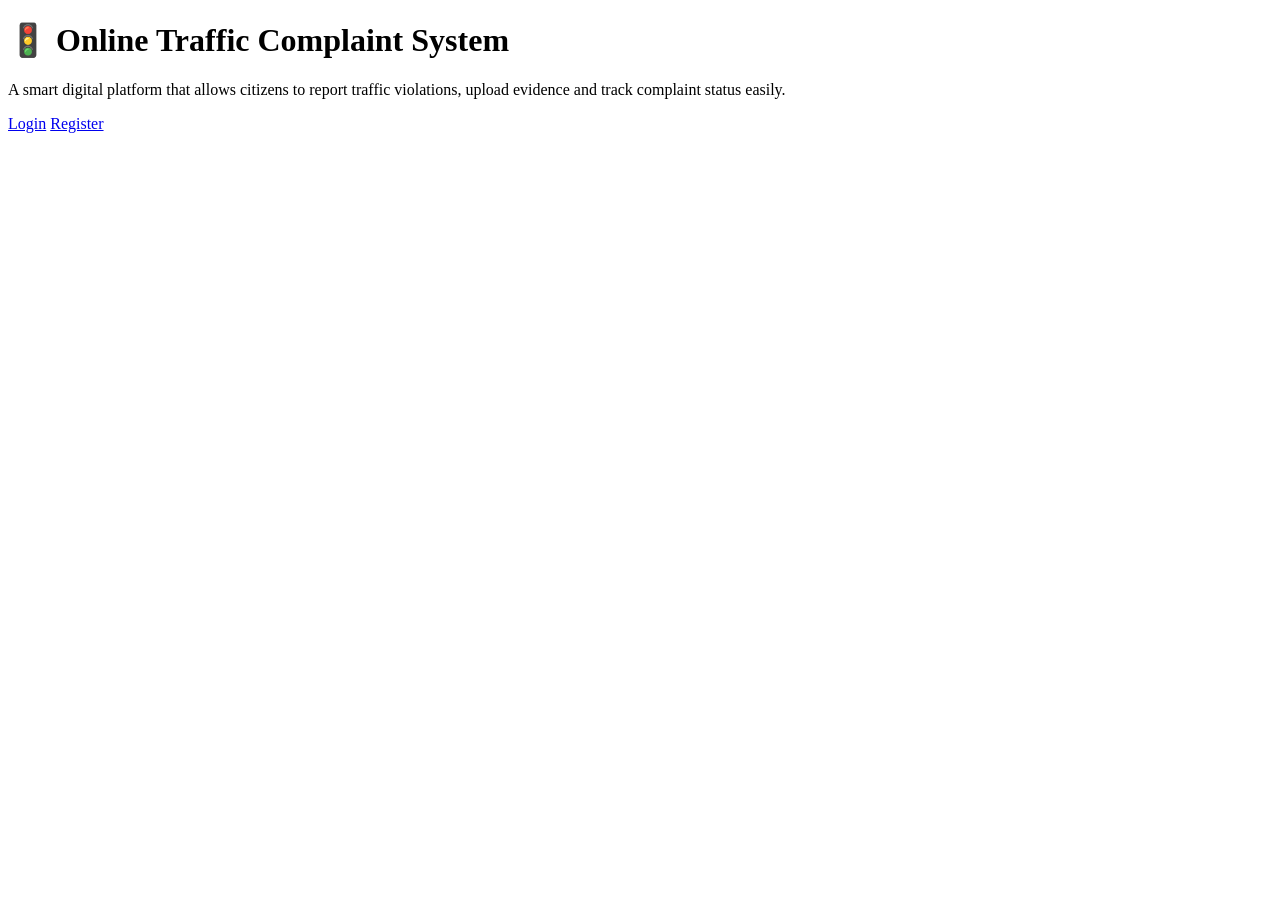
==== index.html @ 7e9ce253 "Add files via upload" ====
<!DOCTYPE html>
<html>
<head>
    <title>Online Traffic Complaint System</title>
    <link rel="stylesheet" href="C:\Users\gshiv\OneDrive\Desktop\Trafficcomplaintsystem\static\style.css
</head>
<body>

<div class="home-wrapper">
    <div class="home-card">
        <h1>🚦 Online Traffic Complaint System</h1>

        <p>
            A smart digital platform that allows citizens to report traffic violations,
            upload evidence and track complaint status easily.
        </p>

        <div class="btn-group">
            <a href="/login" class="btn">Login</a>
            <a href="/register" class="btn-outline">Register</a>
        </div>
    </div>
</div>

</body>
</html>
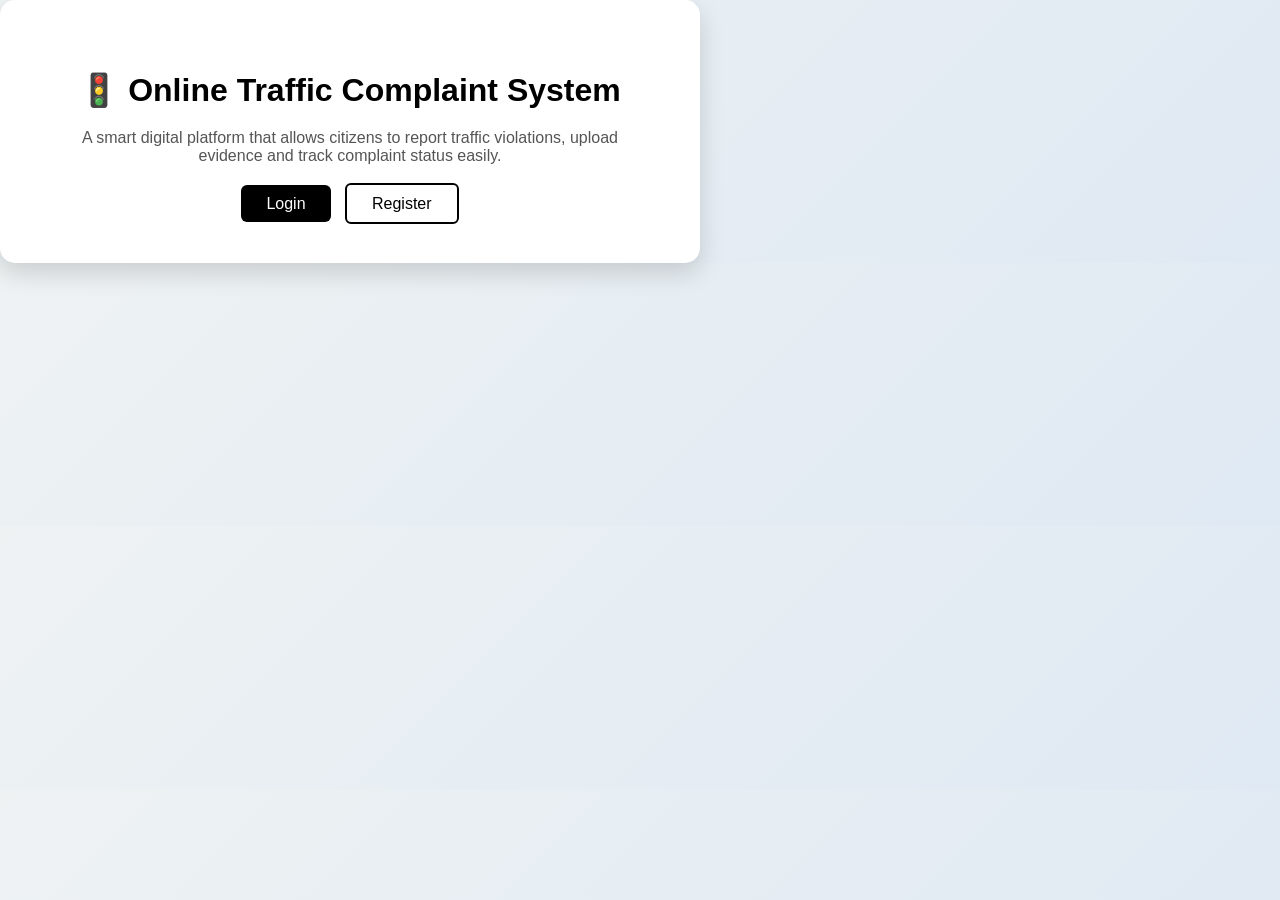
==== commit ad931e34: "Update index.html with meta charset and stylesheet Added meta charset and corrected stylesheet link." ====
--- a/index.html
+++ b/index.html
@@ -16,11 +16,18 @@
         </p>
 
         <div class="btn-group">
-            <a href="/login" class="btn">Login</a>
-            <a href="/register" class="btn-outline">Register</a>
+            <a href="login.html" class="btn">Login</a>
+<a href="register.html" class="btn-outline">Register</a>
         </div>
     </div>
 </div>
 
 </body>
-</html>+
+</html>
+<head>
+    <meta charset="UTF-8">
+    <title>Online Traffic Complaint System</title>
+    <link rel="stylesheet" href="style.css">
+</head>
+
--- a/style.css
+++ b/style.css
@@ -0,0 +1,61 @@
+body {
+    margin: 0;
+    font-family: Arial, sans-serif;
+    background: linear-gradient(135deg, #eef2f3, #dfe9f3);
+}
+
+.home-wrapper {
+    display: flex;
+    justify-content: center;
+    align-items: center;
+    height: 100vh;
+}
+
+.home-card {
+    background: white;
+    padding: 50px;
+    width: 600px;
+    border-radius: 15px;
+    box-shadow: 0 10px 25px rgba(0,0,0,0.15);
+    text-align: center;
+}
+
+.home-card h1 {
+    margin-bottom: 20px;
+}
+
+.home-card p {
+    color: #555;
+    margin-bottom: 30px;
+}
+
+.btn-group {
+    margin-top: 20px;
+}
+
+.btn {
+    padding: 10px 25px;
+    background: black;
+    color: white;
+    text-decoration: none;
+    border-radius: 6px;
+    margin: 5px;
+}
+
+.btn:hover {
+    background: #333;
+}
+
+.btn-outline {
+    padding: 10px 25px;
+    border: 2px solid black;
+    color: black;
+    text-decoration: none;
+    border-radius: 6px;
+    margin: 5px;
+}
+
+.btn-outline:hover {
+    background: black;
+    color: white;
+}
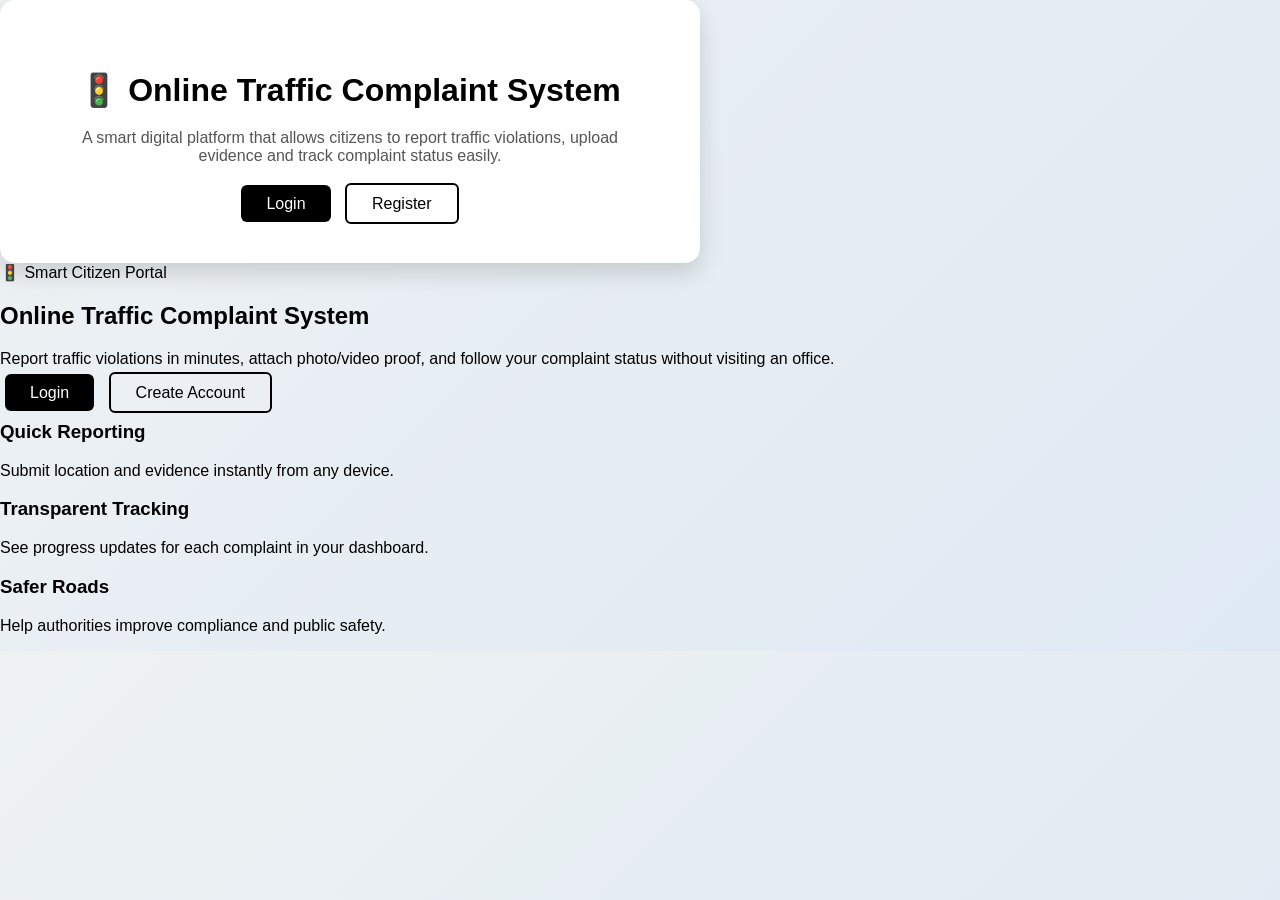
==== commit 1ebf71a7: "Update index.html" ====
--- a/index.html
+++ b/index.html
@@ -31,3 +31,44 @@
     <link rel="stylesheet" href="style.css">
 </head>
 
+<!DOCTYPE html>
+<html lang="en">
+<head>
+    <meta charset="UTF-8">
+    <meta name="viewport" content="width=device-width, initial-scale=1.0">
+    <title>Online Traffic Complaint System</title>
+    <link rel="stylesheet" href="{{ url_for('static', filename='style.css') }}">
+</head>
+<body>
+<div class="container-centered">
+    <section class="hero-card">
+        <span class="badge">🚦 Smart Citizen Portal</span>
+        <h1>Online Traffic Complaint System</h1>
+        <p>
+            Report traffic violations in minutes, attach photo/video proof,
+            and follow your complaint status without visiting an office.
+        </p>
+
+        <div class="actions">
+            <a href="/login" class="btn">Login</a>
+            <a href="/register" class="btn-outline">Create Account</a>
+        </div>
+
+        <div class="info-grid">
+            <article class="info-item">
+                <h3>Quick Reporting</h3>
+                <p>Submit location and evidence instantly from any device.</p>
+            </article>
+            <article class="info-item">
+                <h3>Transparent Tracking</h3>
+                <p>See progress updates for each complaint in your dashboard.</p>
+            </article>
+            <article class="info-item">
+                <h3>Safer Roads</h3>
+                <p>Help authorities improve compliance and public safety.</p>
+            </article>
+        </div>
+    </section>
+</div>
+</body>
+</html>
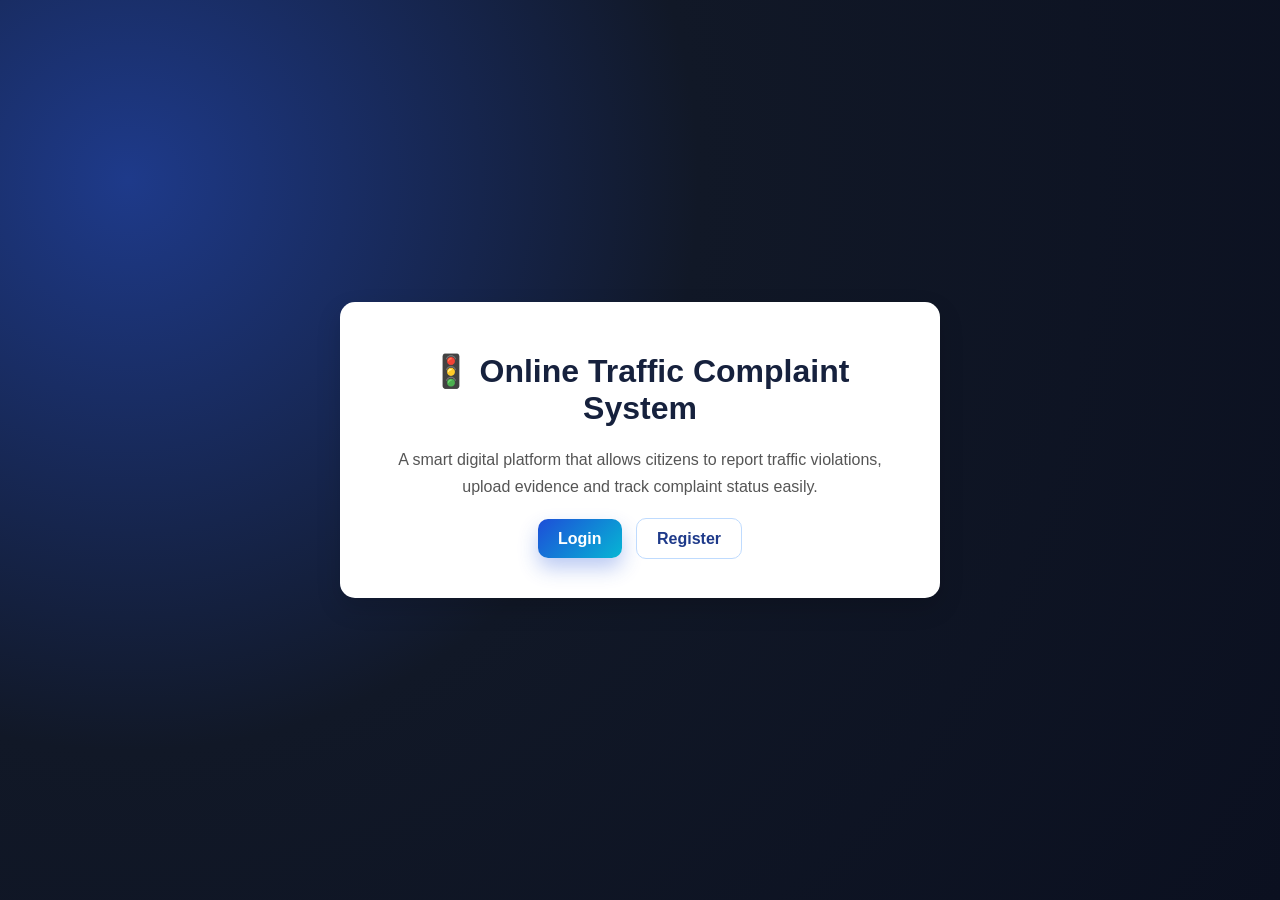
==== commit 1fb3490a: "Update index.html" ====
--- a/index.html
+++ b/index.html
@@ -1,9 +1,18 @@
 <!DOCTYPE html>
-<html>
+<html lang="en">
 <head>
+    <meta charset="UTF-8">
     <title>Online Traffic Complaint System</title>
-    <link rel="stylesheet" href="C:\Users\gshiv\OneDrive\Desktop\Trafficcomplaintsystem\static\style.css
+
+    <!-- FOR GITHUB PAGES -->
+    <link rel="stylesheet" href="style.css">
+
+    <!-- FOR FLASK (uncomment when using Flask) -->
+    <!-- <link rel="stylesheet" href="{{ url_for('static', filename='style.css') }}"> -->
+
+    <meta name="viewport" content="width=device-width, initial-scale=1.0">
 </head>
+
 <body>
 
 <div class="home-wrapper">
@@ -17,58 +26,10 @@
 
         <div class="btn-group">
             <a href="login.html" class="btn">Login</a>
-<a href="register.html" class="btn-outline">Register</a>
+            <a href="register.html" class="btn-outline">Register</a>
         </div>
     </div>
 </div>
 
 </body>
-
 </html>
-<head>
-    <meta charset="UTF-8">
-    <title>Online Traffic Complaint System</title>
-    <link rel="stylesheet" href="style.css">
-</head>
-
-<!DOCTYPE html>
-<html lang="en">
-<head>
-    <meta charset="UTF-8">
-    <meta name="viewport" content="width=device-width, initial-scale=1.0">
-    <title>Online Traffic Complaint System</title>
-    <link rel="stylesheet" href="{{ url_for('static', filename='style.css') }}">
-</head>
-<body>
-<div class="container-centered">
-    <section class="hero-card">
-        <span class="badge">🚦 Smart Citizen Portal</span>
-        <h1>Online Traffic Complaint System</h1>
-        <p>
-            Report traffic violations in minutes, attach photo/video proof,
-            and follow your complaint status without visiting an office.
-        </p>
-
-        <div class="actions">
-            <a href="/login" class="btn">Login</a>
-            <a href="/register" class="btn-outline">Create Account</a>
-        </div>
-
-        <div class="info-grid">
-            <article class="info-item">
-                <h3>Quick Reporting</h3>
-                <p>Submit location and evidence instantly from any device.</p>
-            </article>
-            <article class="info-item">
-                <h3>Transparent Tracking</h3>
-                <p>See progress updates for each complaint in your dashboard.</p>
-            </article>
-            <article class="info-item">
-                <h3>Safer Roads</h3>
-                <p>Help authorities improve compliance and public safety.</p>
-            </article>
-        </div>
-    </section>
-</div>
-</body>
-</html>
--- a/style.css
+++ b/style.css
@@ -58,4 +58,256 @@
 .btn-outline:hover {
     background: black;
     color: white;
-}+}
+:root {
+    --bg: #0b1020;
+    --surface: rgba(255, 255, 255, 0.92);
+    --surface-strong: #ffffff;
+    --text: #16213d;
+    --muted: #576080;
+    --primary: #1d4ed8;
+    --primary-dark: #1e3a8a;
+    --accent: #06b6d4;
+    --success: #0f766e;
+    --shadow: 0 16px 40px rgba(12, 22, 54, 0.18);
+    --radius: 18px;
+}
+
+* {
+    box-sizing: border-box;
+}
+
+body {
+    margin: 0;
+    font-family: "Inter", "Segoe UI", Tahoma, Arial, sans-serif;
+    background: radial-gradient(circle at 10% 20%, #1e3a8a 0%, #111827 42%, #0b1020 100%);
+    color: var(--text);
+    min-height: 100vh;
+}
+
+.container-centered {
+    min-height: 100vh;
+    display: grid;
+    place-items: center;
+    padding: 24px;
+}
+
+.hero-card,
+.auth-card {
+    width: min(760px, 100%);
+    background: var(--surface);
+    border-radius: var(--radius);
+    box-shadow: var(--shadow);
+    backdrop-filter: blur(5px);
+}
+
+.hero-card {
+    padding: 42px;
+}
+
+.badge {
+    display: inline-flex;
+    align-items: center;
+    gap: 8px;
+    background: rgba(29, 78, 216, 0.12);
+    color: var(--primary-dark);
+    border-radius: 999px;
+    padding: 8px 14px;
+    font-size: 13px;
+    font-weight: 600;
+    margin-bottom: 14px;
+}
+
+h1,
+h2,
+h3 {
+    margin-top: 0;
+}
+
+h1 {
+    font-size: clamp(1.8rem, 2.5vw, 2.6rem);
+    margin-bottom: 14px;
+}
+
+p {
+    margin: 0;
+    line-height: 1.65;
+    color: var(--muted);
+}
+
+.actions {
+    margin-top: 28px;
+    display: flex;
+    flex-wrap: wrap;
+    gap: 12px;
+}
+
+.btn,
+.btn-outline {
+    border: none;
+    border-radius: 10px;
+    padding: 11px 20px;
+    font-weight: 600;
+    text-decoration: none;
+    transition: transform 0.2s ease, box-shadow 0.2s ease, background-color 0.2s ease;
+    cursor: pointer;
+}
+
+.btn {
+    background: linear-gradient(135deg, var(--primary), var(--accent));
+    color: #fff;
+    box-shadow: 0 10px 20px rgba(29, 78, 216, 0.3);
+}
+
+.btn:hover {
+    transform: translateY(-2px);
+    box-shadow: 0 14px 30px rgba(29, 78, 216, 0.35);
+}
+
+.btn-outline {
+    background: #fff;
+    color: var(--primary-dark);
+    border: 1px solid #bfdbfe;
+}
+
+.btn-outline:hover {
+    transform: translateY(-2px);
+    background: #eff6ff;
+}
+
+.info-grid {
+    margin-top: 30px;
+    display: grid;
+    grid-template-columns: repeat(auto-fit, minmax(180px, 1fr));
+    gap: 14px;
+}
+
+.info-item {
+    background: var(--surface-strong);
+    border: 1px solid #e2e8f0;
+    border-radius: 12px;
+    padding: 16px;
+}
+
+.auth-card {
+    width: min(440px, 100%);
+    padding: 34px;
+}
+
+.form-group {
+    display: flex;
+    flex-direction: column;
+    gap: 6px;
+    margin-top: 14px;
+}
+
+label {
+    font-weight: 600;
+    color: #27345c;
+}
+
+input {
+    width: 100%;
+    border: 1px solid #cbd5e1;
+    border-radius: 10px;
+    padding: 11px 12px;
+    font-size: 15px;
+    transition: border-color 0.2s ease, box-shadow 0.2s ease;
+}
+
+input:focus {
+    border-color: #60a5fa;
+    outline: none;
+    box-shadow: 0 0 0 3px rgba(96, 165, 250, 0.2);
+}
+
+.form-actions {
+    margin-top: 20px;
+}
+
+.small-text {
+    margin-top: 15px;
+    font-size: 14px;
+}
+
+.small-text a {
+    color: var(--primary-dark);
+    text-decoration: none;
+    font-weight: 600;
+}
+
+.dashboard-wrapper {
+    display: grid;
+    grid-template-columns: 250px 1fr;
+    min-height: 100vh;
+}
+
+.sidebar {
+    background: rgba(3, 7, 18, 0.78);
+    border-right: 1px solid rgba(148, 163, 184, 0.2);
+    color: #dbeafe;
+    padding: 28px 18px;
+}
+
+.sidebar h2 {
+    font-size: 1.1rem;
+    margin-bottom: 18px;
+}
+
+.sidebar a {
+    display: block;
+    color: #bfdbfe;
+    text-decoration: none;
+    padding: 10px 12px;
+    border-radius: 10px;
+    margin-bottom: 8px;
+}
+
+.sidebar a:hover {
+    background: rgba(59, 130, 246, 0.2);
+    color: #fff;
+}
+
+.main-content {
+    padding: 34px;
+    color: #e2e8f0;
+}
+
+.main-content p {
+    color: #cbd5e1;
+}
+
+.cards {
+    margin-top: 22px;
+    display: grid;
+    gap: 16px;
+    grid-template-columns: repeat(auto-fit, minmax(210px, 1fr));
+}
+
+.card-box {
+    background: rgba(15, 23, 42, 0.7);
+    border: 1px solid rgba(148, 163, 184, 0.3);
+    border-radius: 14px;
+    padding: 18px;
+}
+
+.card-box h3 {
+    color: #f8fafc;
+}
+
+@media (max-width: 800px) {
+    .dashboard-wrapper {
+        grid-template-columns: 1fr;
+    }
+
+    .sidebar {
+        display: flex;
+        flex-wrap: wrap;
+        gap: 8px;
+        align-items: center;
+    }
+
+    .sidebar h2 {
+        width: 100%;
+    }
+}
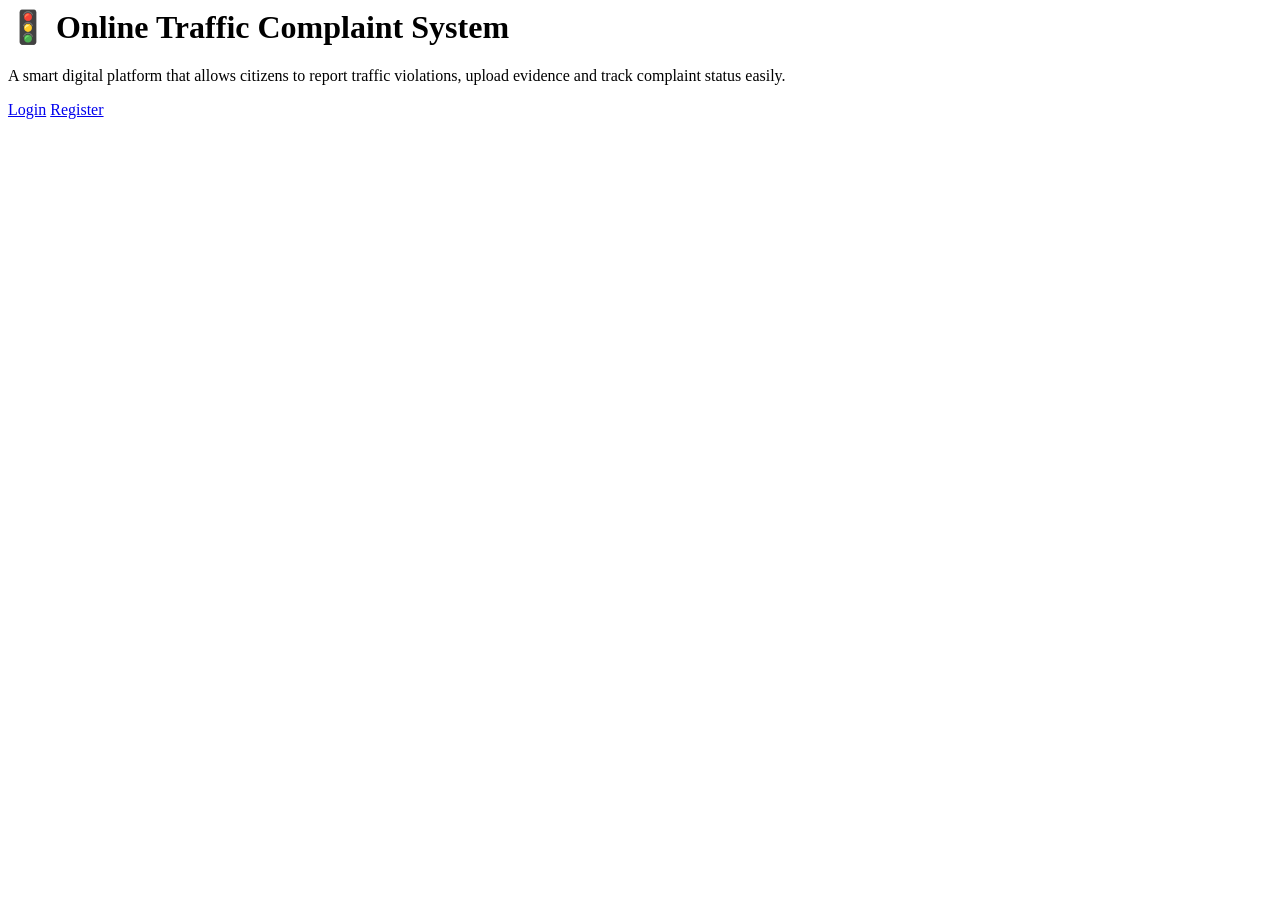
==== commit fddfbb0b: "Update index.html" ====
--- a/index.html
+++ b/index.html
@@ -1,35 +1,17 @@
-<!DOCTYPE html>
-<html lang="en">
-<head>
-    <meta charset="UTF-8">
-    <title>Online Traffic Complaint System</title>
+<body>
+    <div class="page-wrapper">
+        <div class="home-card">
+            <h1>🚦 Online Traffic Complaint System</h1>
 
-    <!-- FOR GITHUB PAGES -->
-    <link rel="stylesheet" href="style.css">
+            <p>
+                A smart digital platform that allows citizens to report traffic violations,
+                upload evidence and track complaint status easily.
+            </p>
 
-    <!-- FOR FLASK (uncomment when using Flask) -->
-    <!-- <link rel="stylesheet" href="{{ url_for('static', filename='style.css') }}"> -->
-
-    <meta name="viewport" content="width=device-width, initial-scale=1.0">
-</head>
-
-<body>
-
-<div class="home-wrapper">
-    <div class="home-card">
-        <h1>🚦 Online Traffic Complaint System</h1>
-
-        <p>
-            A smart digital platform that allows citizens to report traffic violations,
-            upload evidence and track complaint status easily.
-        </p>
-
-        <div class="btn-group">
-            <a href="login.html" class="btn">Login</a>
-            <a href="register.html" class="btn-outline">Register</a>
+            <div class="buttons">
+                <a href="login.html" class="btn">Login</a>
+                <a href="register.html" class="btn-outline">Register</a>
+            </div>
         </div>
     </div>
-</div>
-
 </body>
-</html>
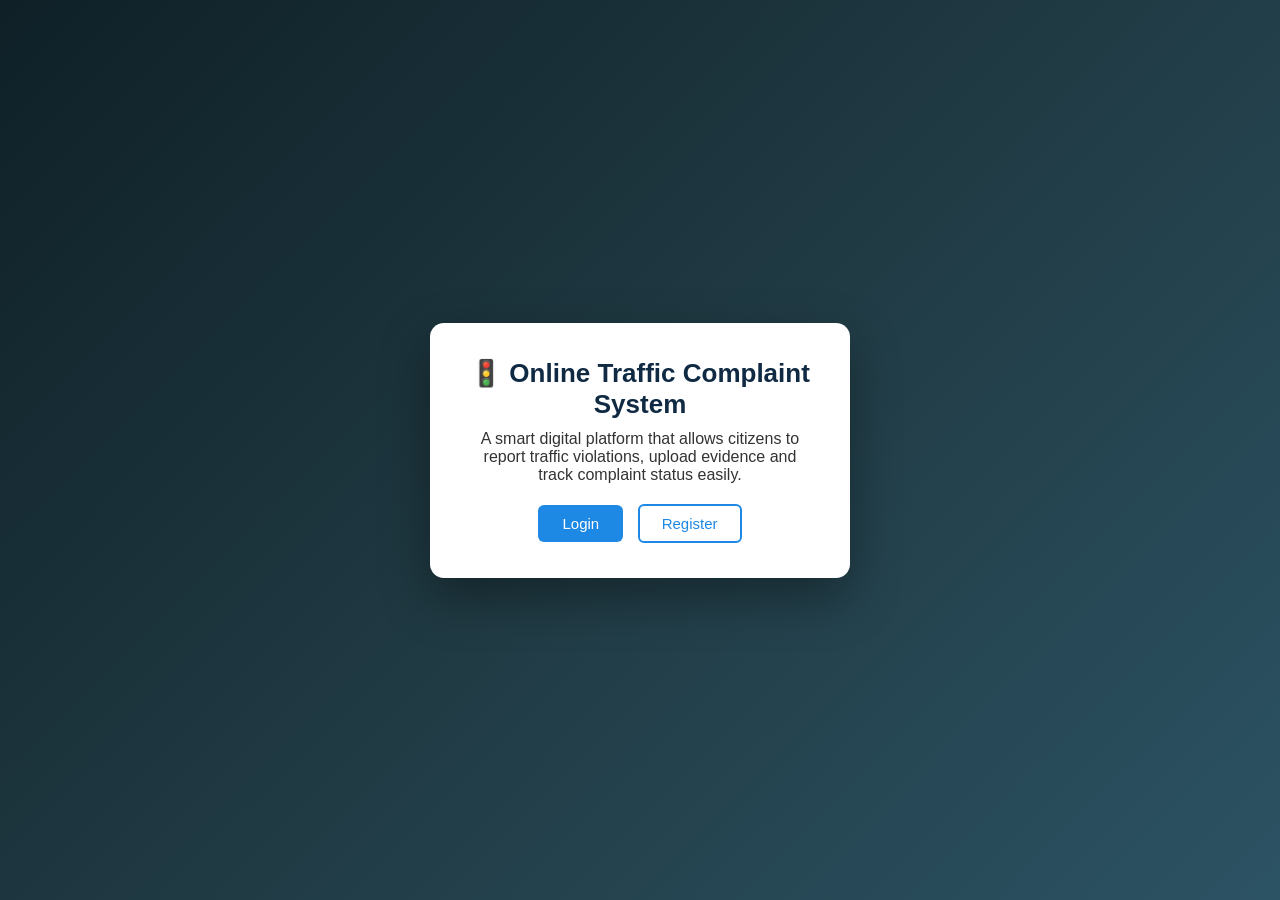
==== commit cc2c63f2: "Refactor index.html structure and add head section" ====
--- a/index.html
+++ b/index.html
@@ -1,4 +1,8 @@
-<body>
+<Html>
+    <head>
+     <link rel="stylesheet" href="style.css">
+    </head>
+</Html><body>
     <div class="page-wrapper">
         <div class="home-card">
             <h1>🚦 Online Traffic Complaint System</h1>
@@ -15,3 +19,4 @@
         </div>
     </div>
 </body>
+
--- a/style.css
+++ b/style.css
@@ -0,0 +1,176 @@
+/* ========== GLOBAL RESET ========== */
+* {
+    margin: 0;
+    padding: 0;
+    box-sizing: border-box;
+    font-family: "Segoe UI", Arial, sans-serif;
+}
+
+/* ========== BODY BACKGROUND ========== */
+body {
+    min-height: 100vh;
+    background: linear-gradient(135deg, #0f2027, #203a43, #2c5364);
+    display: flex;
+    justify-content: center;
+    align-items: center;
+    color: #333;
+}
+
+/* ========== CENTER WRAPPER ========== */
+.page-wrapper,
+.container-centered,
+.home-container {
+    width: 100%;
+    min-height: 100vh;
+    display: flex;
+    justify-content: center;
+    align-items: center;
+}
+
+/* ========== CARD COMMON STYLE ========== */
+.home-card,
+.auth-card {
+    background: #ffffff;
+    width: 420px;
+    padding: 35px 40px;
+    border-radius: 14px;
+    text-align: center;
+    box-shadow: 0 20px 50px rgba(0, 0, 0, 0.35);
+}
+
+/* ========== HEADINGS ========== */
+.home-card h1,
+.auth-card h1,
+.auth-card h2 {
+    font-size: 26px;
+    margin-bottom: 10px;
+    color: #102a43;
+}
+
+.subtitle,
+.description,
+.auth-card p {
+    font-size: 14px;
+    color: #555;
+    margin-bottom: 20px;
+    line-height: 1.5;
+}
+
+/* ========== BUTTONS ========== */
+.buttons {
+    margin-top: 20px;
+}
+
+.btn {
+    display: inline-block;
+    background: #1e88e5;
+    color: #fff;
+    padding: 10px 24px;
+    border-radius: 6px;
+    text-decoration: none;
+    font-size: 15px;
+    font-weight: 500;
+    transition: 0.3s ease;
+    border: none;
+    cursor: pointer;
+}
+
+.btn:hover {
+    background: #1565c0;
+}
+
+.btn-outline {
+    display: inline-block;
+    margin-left: 10px;
+    padding: 9px 22px;
+    border-radius: 6px;
+    border: 2px solid #1e88e5;
+    color: #1e88e5;
+    text-decoration: none;
+    font-size: 15px;
+    transition: 0.3s ease;
+}
+
+.btn-outline:hover {
+    background: #1e88e5;
+    color: #fff;
+}
+
+/* ========== FORM STYLE (LOGIN & REGISTER) ========== */
+.auth-form {
+    margin-top: 20px;
+    text-align: left;
+}
+
+.auth-form label {
+    font-size: 13px;
+    margin-bottom: 6px;
+    display: block;
+    color: #333;
+}
+
+.auth-form input {
+    width: 100%;
+    padding: 10px 12px;
+    margin-bottom: 15px;
+    border-radius: 6px;
+    border: 1px solid #ccc;
+    font-size: 14px;
+}
+
+.auth-form input:focus {
+    outline: none;
+    border-color: #1e88e5;
+}
+
+/* ========== ABOUT SECTION (HOME PAGE) ========== */
+.about {
+    margin-top: 25px;
+    padding-top: 15px;
+    border-top: 1px solid #eee;
+}
+
+.about h3 {
+    font-size: 18px;
+    margin-bottom: 10px;
+    color: #102a43;
+}
+
+.about p {
+    font-size: 14px;
+    color: #555;
+}
+
+/* ========== LINKS ========== */
+.switch-link,
+.small-text {
+    margin-top: 15px;
+    font-size: 13px;
+}
+
+.switch-link a,
+.small-text a {
+    color: #1e88e5;
+    text-decoration: none;
+    font-weight: 500;
+}
+
+.switch-link a:hover,
+.small-text a:hover {
+    text-decoration: underline;
+}
+
+/* ========== RESPONSIVE (MOBILE) ========== */
+@media (max-width: 480px) {
+    .home-card,
+    .auth-card {
+        width: 90%;
+        padding: 25px;
+    }
+
+    .home-card h1,
+    .auth-card h1,
+    .auth-card h2 {
+        font-size: 22px;
+    }
+}
